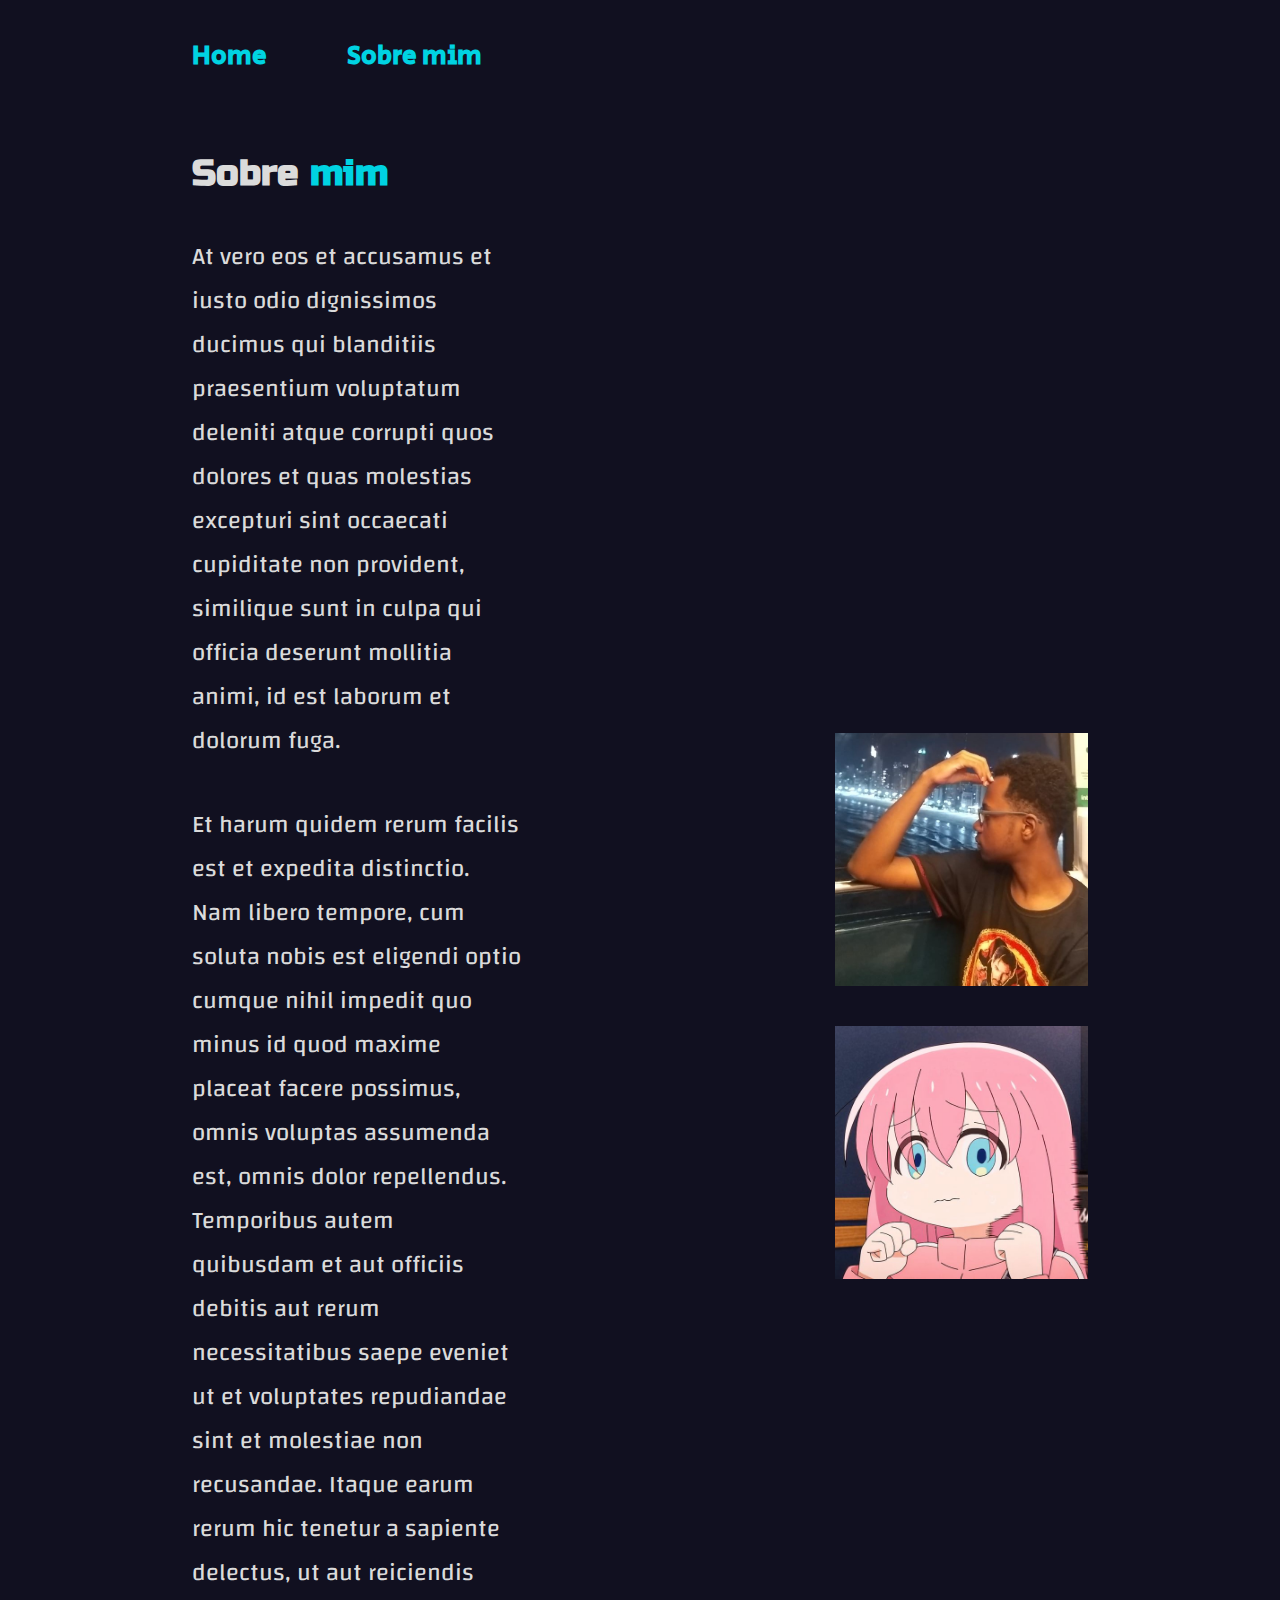
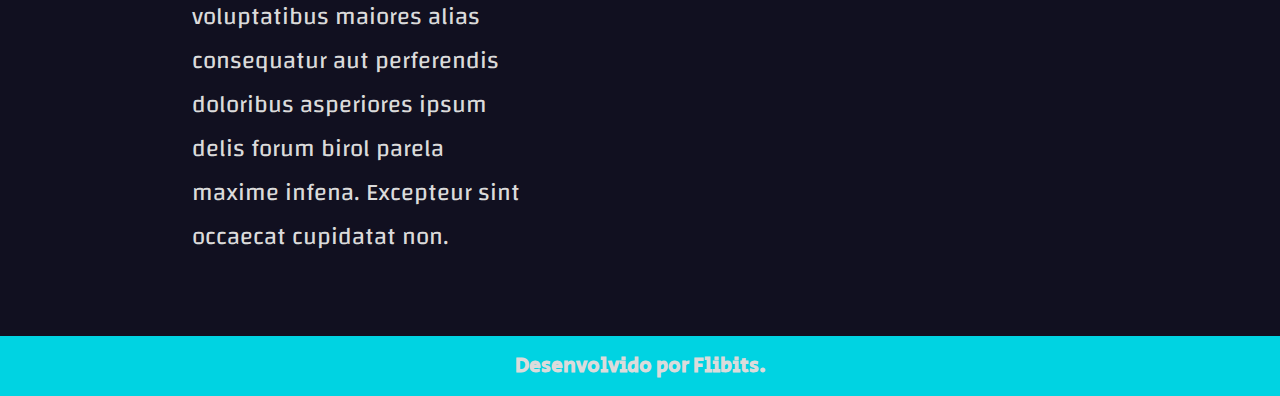
==== about.html @ 7b9ab4cf "Add files via upload" ====
<!DOCTYPE html>
<html lang="pt-br">
<head>
    <meta charset="UTF-8">
    <meta http-equiv="X-UA-Compatible" content="IE=edge">
    <meta name="viewport" content="width=device-width, initial-scale=1.0">
    <title>Sobre mim</title>
    <link rel="stylesheet" href="./styles/style.css">
</head>
<body>
    <header class="cabecalho">
        <nav class="cabecalho_menu">
          <a class="cabecalho_menu_link" href="index.html">Home</a>
          <a class="cabecalho_menu_link" href="about.html">Sobre mim</a>
        </nav>
      </header>
   
      <main class="conteudo">
        <section class="conteudo_apresentacao">
          <h1 class="titulo">Sobre <strong class="destaque">mim</strong></h1>
          <p class="paragrafo">At vero eos et accusamus et iusto odio dignissimos ducimus qui blanditiis praesentium voluptatum deleniti atque corrupti quos dolores et quas molestias excepturi sint occaecati cupiditate non provident, 
          similique sunt in culpa qui officia deserunt mollitia animi, id est laborum et dolorum fuga.</p>
          <p class="paragrafo">Et harum quidem rerum facilis est et expedita distinctio. Nam libero tempore, cum soluta nobis est eligendi optio cumque nihil impedit quo minus id quod maxime placeat facere possimus, omnis voluptas assumenda est, omnis dolor repellendus. 
          Temporibus autem quibusdam et aut officiis debitis aut rerum necessitatibus saepe eveniet ut et voluptates repudiandae sint et molestiae non recusandae. 
          Itaque earum rerum hic tenetur a sapiente delectus, ut aut reiciendis voluptatibus maiores alias consequatur aut perferendis doloribus asperiores ipsum delis forum birol parela maxime infena. 
          Excepteur sint occaecat cupidatat non.</p>
        </section>
        <div class="imagens_divisao">         
          <img class="imagem" src="./assets/eu.jpg" width="300" alt="flibinho">
          <img class="imagem" src="./assets/bocchi.jpg" width="300" alt="miku">     
        </div>     
      </main>
     <footer class="rodape">
        <p>Desenvolvido por Flibits.</p>
     </footer>
</body>
</html>
---- styles/style.css ----
@import url('https://fonts.googleapis.com/css2?family=Righteous&display=swap');
@import url('https://fonts.googleapis.com/css2?family=Changa:wght@500&family=Righteous&display=swap');
@import url('https://fonts.googleapis.com/css2?family=Changa:wght@600&family=Montserrat:wght@500&display=swap');
@import url('https://fonts.googleapis.com/css2?family=Montserrat:wght@500&display=swap');
@import url('https://fonts.googleapis.com/css2?family=Secular+One&display=swap');
@import url('https://fonts.googleapis.com/css2?family=Russo+One&family=Secular+One&display=swap');

:root {
    --cor-primaria: #111020;
    --cor-secundaria: #dbdbdb;
    --cor-terciaria: #00d3e2;
    --cor-hover: #0d0faf;

    --fonte-primaria: 'Russo One', sans-serif;
    --fonte-secundaria: 'Changa', sans-serif;
    --fonte-terciaria: 'Secular One', sans-serif;
}

* {
    margin: 0;
    padding: 0;
}

body {
    box-sizing: border-box;
    background-color: var(--cor-primaria);  
    color: var(--cor-secundaria);
}

.cabecalho {
    padding: 3% 0% 0% 15%;
}

.cabecalho_menu {
    display: flex;
    gap: 80px;
}

.cabecalho_menu_link {
    font-family: var(--fonte-terciaria);
    font-size: 1.6rem;
    font-weight: 600;
    color: var(--cor-terciaria);
    text-decoration: none;
}

.destaque {
    color: var(--cor-terciaria);
}

.conteudo {
    padding: 6% 15%;
    gap: 60px;
    display: flex;
    align-items: center;
    justify-content: space-between;
}

.conteudo_apresentacao {
    width: 50%;
    display: flex;
    flex-direction: column;
    gap: 40px;
}

.titulo {
    font-size: 2.25rem;
    font-family: var(--fonte-primaria);
}

.paragrafo {
    font-size: 1.5rem;
    font-family: var(--fonte-secundaria);
}

.links {
    display: flex;
    flex-direction: column;
    justify-content: space-between;
    align-items: center;
    gap: 32px;
}

.imagens_divisao {
    display: flex;
    flex-direction: column;  
    gap: 40px;
    align-items: flex-end;
}

.subtitulo {
    font-family: var(--fonte-secundaria);
    font-weight: 400;
    font-size: 1.625rem;
    color: var(--cor-terciaria);
}

.botoes {
    display: flex;
    justify-content: center;
    gap: 16px;
    border: 3px groove var(--cor-terciaria);
    width: 50%;
    text-align: center;
    border-radius: 9px;
    font-size: 1.5rem;
    padding: 17px 0;
    text-decoration: none;
    color: var(--cor-secundaria);
    font-family: var(--fonte-terciaria);
    font-weight: 500;
    transition: background 0.3s;
}

.botoes:hover,
.botoes:focus {
    background: var(--cor-hover);
}

 .imagem {
    width: 50%;
    height: 50%;
 }

.rodape {
    padding: 15px;
    color: var(--cor-secundaria);
    background-color: var(--cor-terciaria);
    text-align: center;
    font-family: var(--fonte-terciaria);
    font-size: 1.3rem;
    font-weight: 600;
}

@media (max-width: 1200px) {
    .cabecalho {
        padding: 10%;
    }
    
    .cabecalho_menu {
        justify-content: center;
    }
    
    .conteudo {
        flex-direction: column-reverse;
    
    }

    .conteudo_apresentacao {
        width: auto;
    }

    .imagens_divisao {
        align-items: center;
    }
}
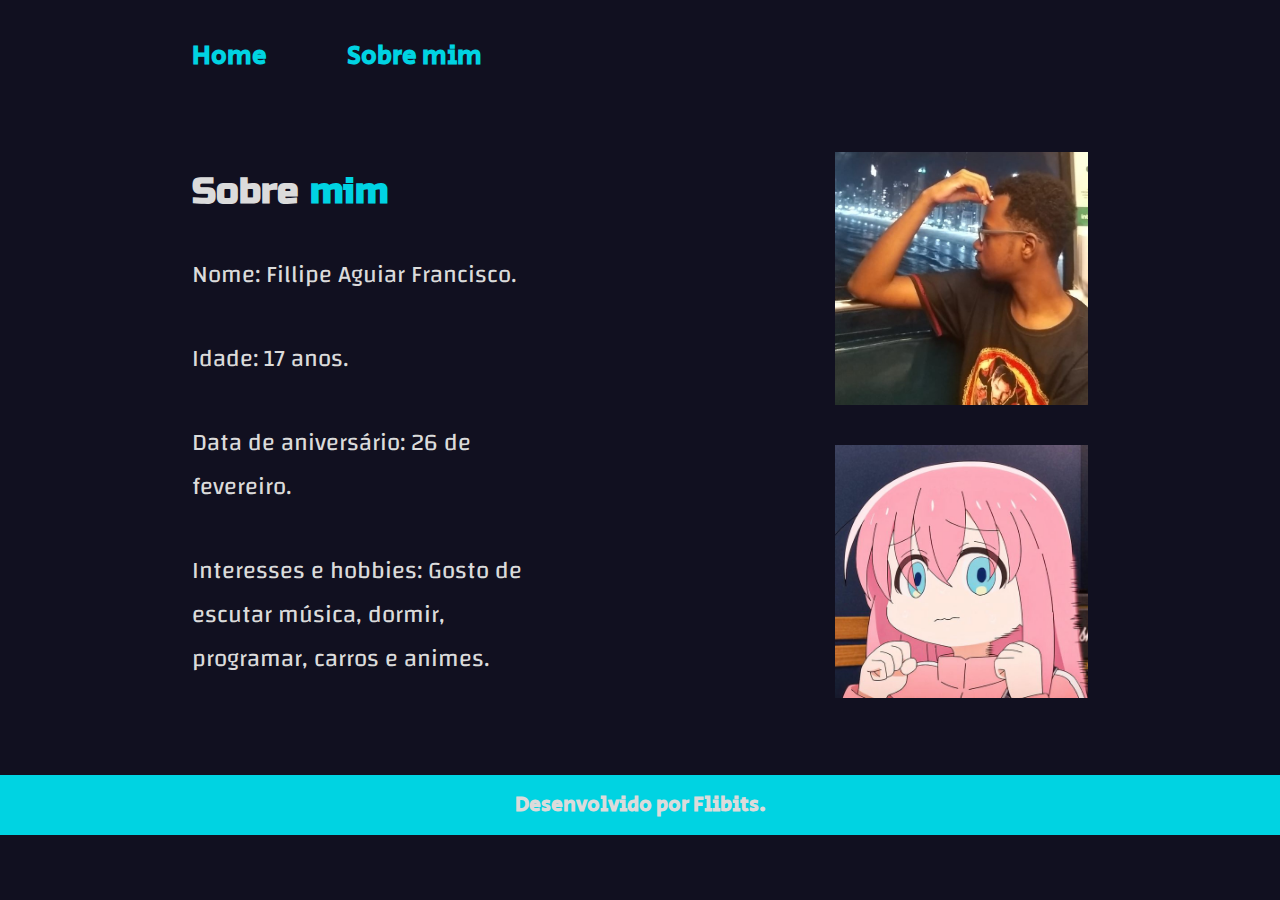
==== commit 461d9fb4: "Update about.html" ====
--- a/about.html
+++ b/about.html
@@ -18,12 +18,11 @@
       <main class="conteudo">
         <section class="conteudo_apresentacao">
           <h1 class="titulo">Sobre <strong class="destaque">mim</strong></h1>
-          <p class="paragrafo">At vero eos et accusamus et iusto odio dignissimos ducimus qui blanditiis praesentium voluptatum deleniti atque corrupti quos dolores et quas molestias excepturi sint occaecati cupiditate non provident, 
-          similique sunt in culpa qui officia deserunt mollitia animi, id est laborum et dolorum fuga.</p>
-          <p class="paragrafo">Et harum quidem rerum facilis est et expedita distinctio. Nam libero tempore, cum soluta nobis est eligendi optio cumque nihil impedit quo minus id quod maxime placeat facere possimus, omnis voluptas assumenda est, omnis dolor repellendus. 
-          Temporibus autem quibusdam et aut officiis debitis aut rerum necessitatibus saepe eveniet ut et voluptates repudiandae sint et molestiae non recusandae. 
-          Itaque earum rerum hic tenetur a sapiente delectus, ut aut reiciendis voluptatibus maiores alias consequatur aut perferendis doloribus asperiores ipsum delis forum birol parela maxime infena. 
-          Excepteur sint occaecat cupidatat non.</p>
+          <p class="paragrafo">Nome: Fillipe Aguiar Francisco.</p>
+          <p class="paragrafo">Idade: 17 anos.</p>
+          <p class="paragrafo">Data de aniversário: 26 de fevereiro.</p>
+          <p class="paragrafo">Interesses e hobbies: Gosto de escutar música, dormir, programar, carros e animes.</p>
+          
         </section>
         <div class="imagens_divisao">         
           <img class="imagem" src="./assets/eu.jpg" width="300" alt="flibinho">
@@ -34,4 +33,4 @@
         <p>Desenvolvido por Flibits.</p>
      </footer>
 </body>
-</html>+</html>
